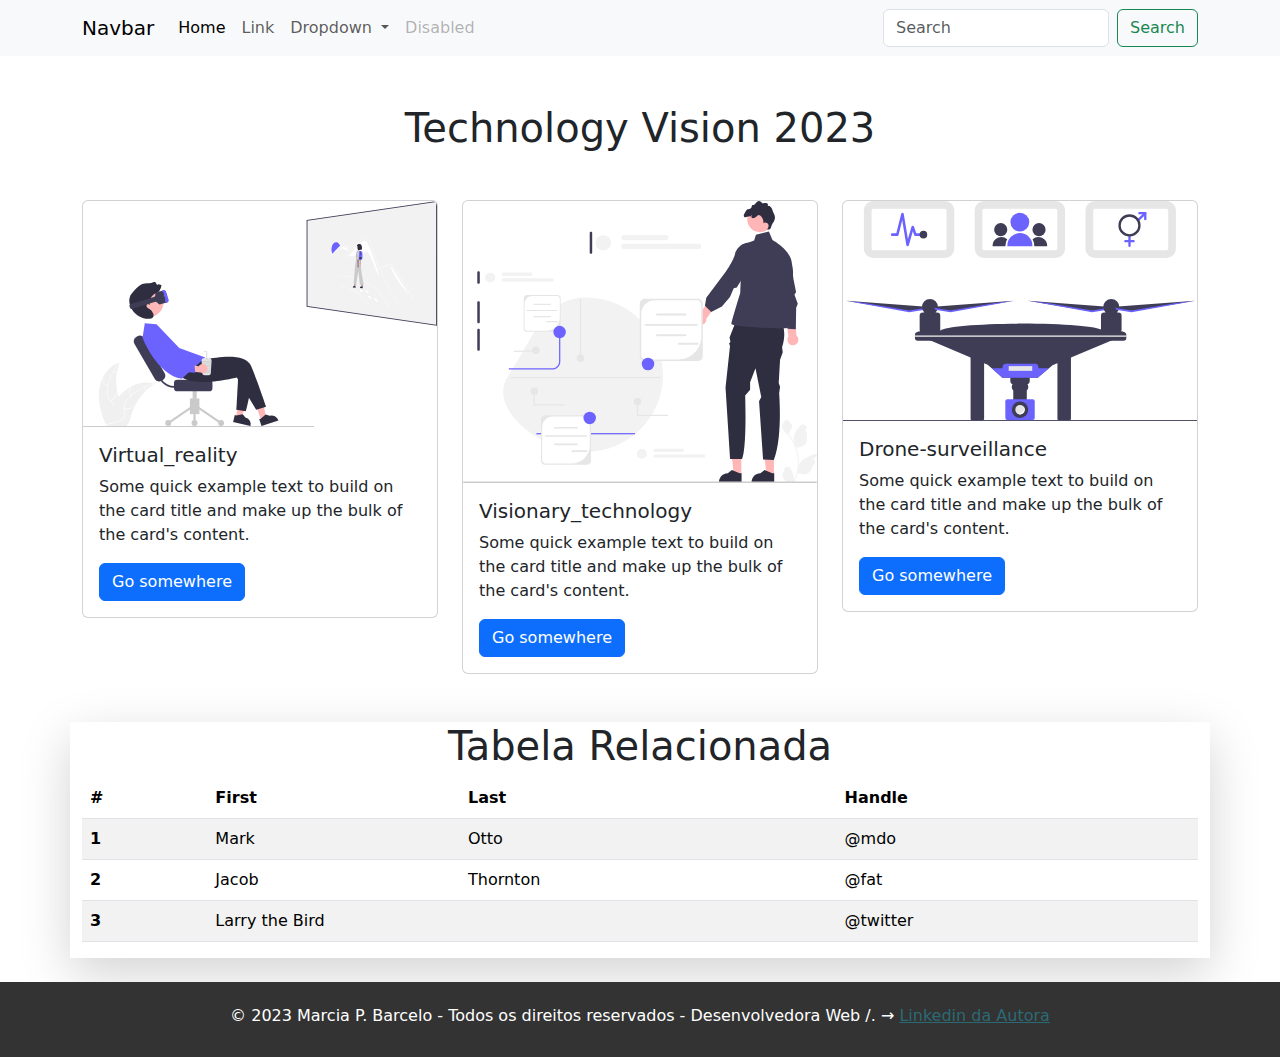
==== home.html @ 6ac8ddec "primeiro commit" ====
<!DOCTYPE html>
<html lang="en">
  <head>
    <meta charset="UTF-8" />
    <meta name="viewport" content="width=device-width, initial-scale=1.0" />
    <meta name="author" content="Marcia" />
    <meta name="description" content="Site de login usando Bootstrap" />
    <meta
      name="keywords"
      content="html5, css3, Bootstrap, tecnologia, informação"
    />
    <link
      rel="stylesheet"
      href="	https://cdn.jsdelivr.net/npm/bootstrap@5.3.1/dist/css/bootstrap.min.css"
    />
    <link rel="stylesheet" href="./css/style.css" />
    <title>Site com Bootstrap - Home</title>
  </head>
  <body>
    <header>
      <nav class="navbar navbar-expand-lg bg-body-tertiary">
        <div class="container">
          <a class="navbar-brand" href="#">Navbar</a>
          <button
            class="navbar-toggler"
            type="button"
            data-bs-toggle="collapse"
            data-bs-target="#navbarSupportedContent"
            aria-controls="navbarSupportedContent"
            aria-expanded="false"
            aria-label="Toggle navigation"
          >
            <span class="navbar-toggler-icon"></span>
          </button>
          <div class="collapse navbar-collapse" id="navbarSupportedContent">
            <ul class="navbar-nav me-auto mb-2 mb-lg-0">
              <li class="nav-item">
                <a class="nav-link active" aria-current="page" href="#">Home</a>
              </li>
              <li class="nav-item">
                <a class="nav-link" href="#">Link</a>
              </li>
              <li class="nav-item dropdown">
                <a
                  class="nav-link dropdown-toggle"
                  href="#"
                  role="button"
                  data-bs-toggle="dropdown"
                  aria-expanded="false"
                >
                  Dropdown
                </a>
                <ul class="dropdown-menu">
                  <li><a class="dropdown-item" href="#">Action</a></li>
                  <li><a class="dropdown-item" href="#">Another action</a></li>
                  <li><hr class="dropdown-divider" /></li>
                  <li>
                    <a class="dropdown-item" href="#">Something else here</a>
                  </li>
                </ul>
              </li>
              <li class="nav-item">
                <a class="nav-link disabled" aria-disabled="true">Disabled</a>
              </li>
            </ul>
            <form class="d-flex" role="search">
              <input
                class="form-control me-2"
                type="search"
                placeholder="Search"
                aria-label="Search"
              />
              <button class="btn btn-outline-success" type="submit">
                Search
              </button>
            </form>
          </div>
        </div>
      </nav>
    </header>
    <main>
      <div class="container mt-5">
        <h1 class="text-center">Technology Vision 2023</h1>
        <div class="row mt-5">
          <div class="col">
            <div class="card">
              <img
                src="./img/virtual_reality.svg"
                class="card-img-top"
                alt="..."
              />
              <div class="card-body">
                <h5 class="card-title">Virtual_reality</h5>
                <p class="card-text">
                  Some quick example text to build on the card title and make up
                  the bulk of the card's content.
                </p>
                <a href="#" class="btn btn-primary">Go somewhere</a>
              </div>
            </div>
          </div>
          <div class="col">
            <div class="card">
              <img
                src="./img/visionary_technology.svg"
                class="card-img-top"
                alt="..."
              />
              <div class="card-body">
                <h5 class="card-title">Visionary_technology</h5>
                <p class="card-text">
                  Some quick example text to build on the card title and make up
                  the bulk of the card's content.
                </p>
                <a href="#" class="btn btn-primary">Go somewhere</a>
              </div>
            </div>
          </div>
          <div class="col">
            <div class="card">
              <img
                src="./img/drone-surveillance.svg"
                class="card-img-top"
                alt="..."
              />
              <div class="card-body">
                <h5 class="card-title">Drone-surveillance</h5>
                <p class="card-text">
                  Some quick example text to build on the card title and make up
                  the bulk of the card's content.
                </p>
                <a href="#" class="btn btn-primary">Go somewhere</a>
              </div>
            </div>
          </div>
        </div>
        <div class="row mt-5 shadow-lg">
          <h1 class="text-center">Tabela Relacionada</h1>
          <div class="col">
            <table class="table table-striped">
              <thead>
                <tr>
                  <th scope="col">#</th>
                  <th scope="col">First</th>
                  <th scope="col">Last</th>
                  <th scope="col">Handle</th>
                </tr>
              </thead>
              <tbody>
                <tr>
                  <th scope="row">1</th>
                  <td>Mark</td>
                  <td>Otto</td>
                  <td>@mdo</td>
                </tr>
                <tr>
                  <th scope="row">2</th>
                  <td>Jacob</td>
                  <td>Thornton</td>
                  <td>@fat</td>
                </tr>
                <tr>
                  <th scope="row">3</th>
                  <td colspan="2">Larry the Bird</td>
                  <td>@twitter</td>
                </tr>
              </tbody>
            </table>
          </div>
        </div>
      </div>
    </main>
    <footer
      style="background-color: #333"
      class="page-footer font-small w-100 p-4 col-12 mt-4"
    >
      <div class="text-center">
        <h6 style="color: #fff">
          &copy; 2023 Marcia P. Barcelo - Todos os direitos reservados -
          Desenvolvedora Web /. &rarr;
          <a
            href="https://www.linkedin.com/in/mpbarcelo/"
            target="_blank"
            style="color: #2a7380de"
          >
            Linkedin da Autora
          </a>
        </h6>
      </div>
    </footer>

    <script
      src="https://cdn.jsdelivr.net/npm/bootstrap@5.3.1/dist/js/bootstrap.bundle.min.js"
      integrity="sha384-HwwvtgBNo3bZJJLYd8oVXjrBZt8cqVSpeBNS5n7C8IVInixGAoxmnlMuBnhbgrkm"
      crossorigin="anonymous"
    ></script>
  </body>
</html>
---- css/style.css ----
.background-city {
  background: url("../img/19366.jpg") center top;
  background-size: cover;
}

.banner-image {
  width: 500px;
}
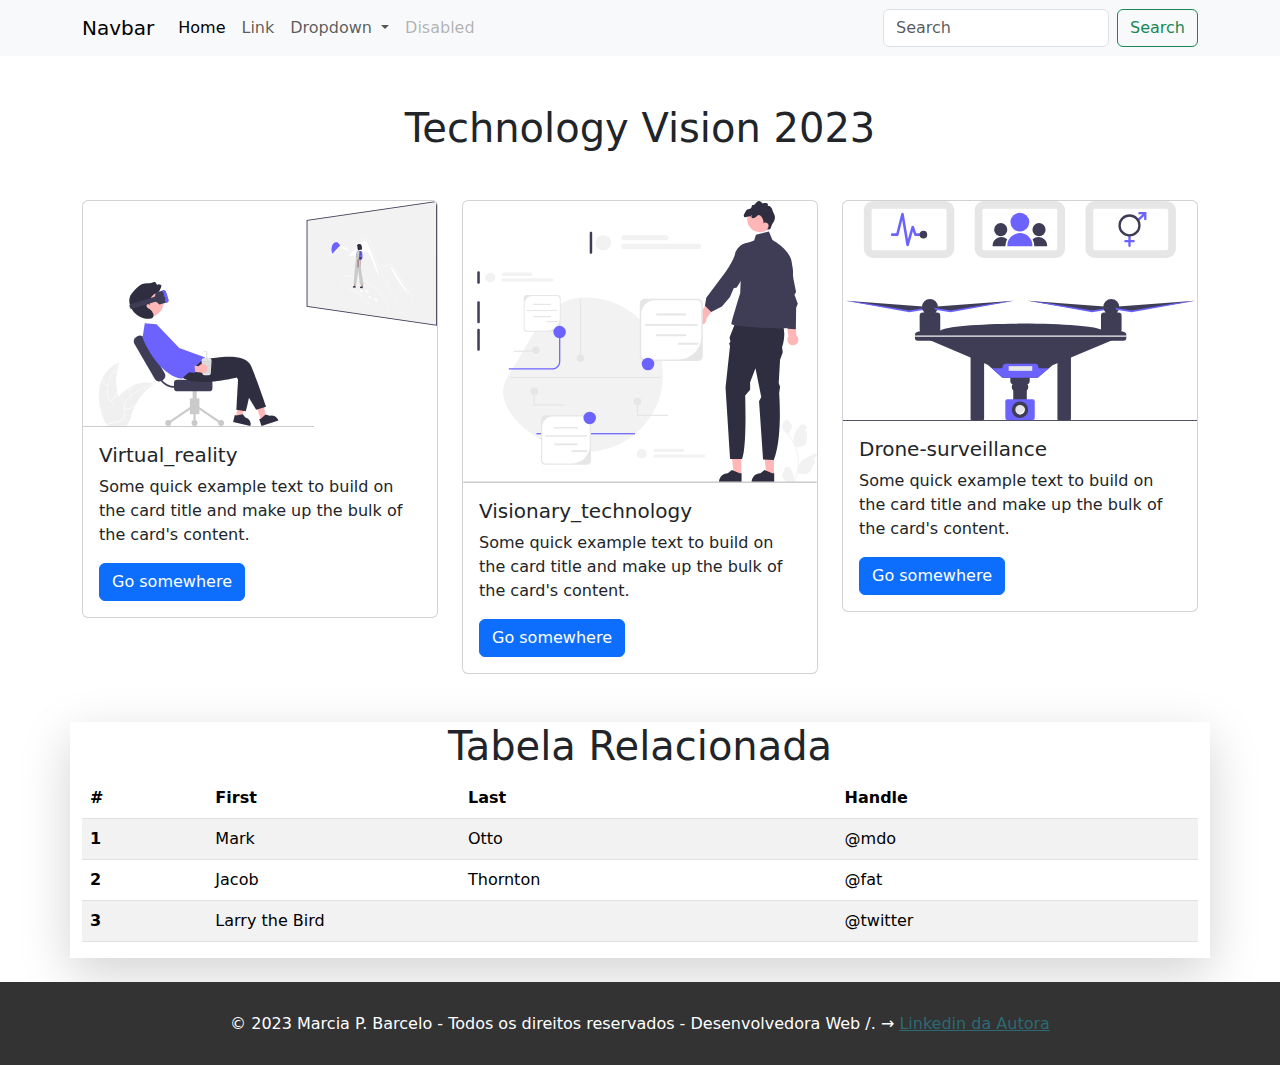
==== commit 4128202e: "melhorando o footer" ====
--- a/home.html
+++ b/home.html
@@ -174,7 +174,7 @@
       style="background-color: #333"
       class="page-footer font-small w-100 p-4 col-12 mt-4"
     >
-      <div class="text-center">
+      <div class="text-center mt-2">
         <h6 style="color: #fff">
           &copy; 2023 Marcia P. Barcelo - Todos os direitos reservados -
           Desenvolvedora Web /. &rarr;
